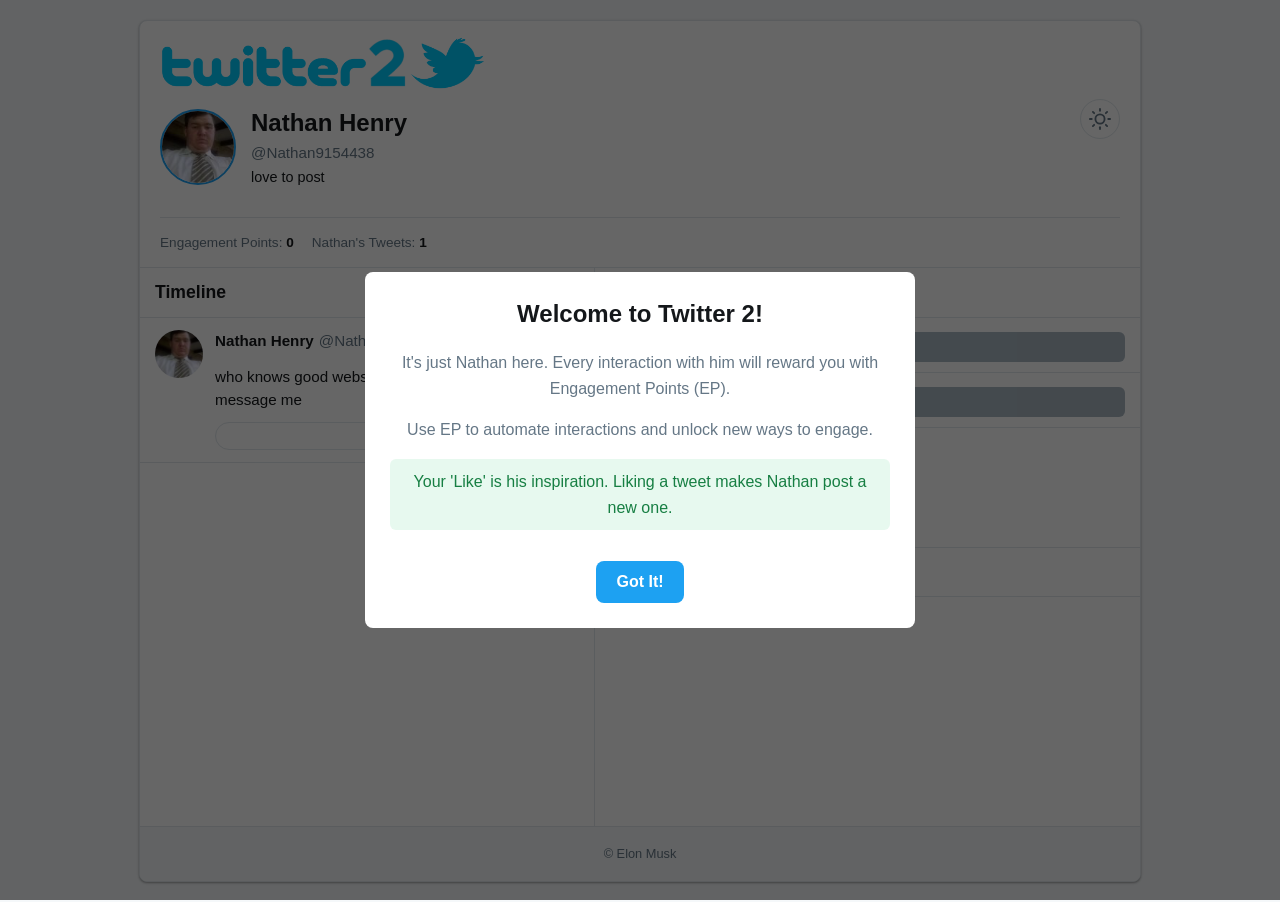
==== index.html @ 295479e5 "first commit" ====
<!DOCTYPE html>
<html lang="en">
<head>
    <meta charset="UTF-8">
    <meta name="viewport" content="width=device-width, initial-scale=1.0">
    <title>Twitter 2</title>
    <link rel="apple-touch-icon" sizes="180x180" href="favicon/apple-touch-icon.png">
    <link rel="icon" type="image/png" sizes="32x32" href="favicon/favicon-32x32.png">
    <link rel="icon" type="image/png" sizes="16x16" href="favicon/favicon-16x16.png">
    <link rel="manifest" href="favicon/site.webmanifest">
    <link rel="shortcut icon" href="favicon/favicon.ico">
    <link rel="stylesheet" href="style.css">
    <script>
        // Anti-Flicker Script: Apply dark mode immediately if set in localStorage
        (function() {
            try {
                if (localStorage.getItem('theme') === 'dark') {
                    document.documentElement.classList.add('dark-mode');
                }
            } catch (e) { console.error("Could not apply initial theme.", e); }
        })();
    </script>
</head><body>
    <div class="game-container" id="gameContainer">
        <header class="game-header">
            <div class="header-main-content">
                <div class="site-branding">
                    <img src="images/Twitter.png" alt="Twitter Logo" class="site-logo">
                </div>
                <div class="profile-header">
                    <img src="images/NathanImage7.png" alt="Nathan Henry" id="profilePicMain">
                    <div class="profile-info">
                        <div class="profile-name-container">
                            <h1>Nathan Henry</h1>
                            <button id="blockNathanButton" style="display: none;">Block (10,000 EP)</button>
                        </div>
                        <p class="handle">@Nathan9154438</p>
                        <p class="bio" id="nathanBio">love to post</p>
                    </div>
                </div>
            </div>
            <div class="header-controls">
                <button id="darkModeToggle" title="Toggle Dark Mode">
                    <svg id="sun-icon" xmlns="http://www.w3.org/2000/svg" width="22" height="22" viewBox="0 0 24 24" fill="none" stroke="currentColor" stroke-width="2" stroke-linecap="round" stroke-linejoin="round" class="dark-mode-icon"><circle cx="12" cy="12" r="5"></circle><line x1="12" y1="1" x2="12" y2="3"></line><line x1="12" y1="21" x2="12" y2="23"></line><line x1="4.22" y1="4.22" x2="5.64" y2="5.64"></line><line x1="18.36" y1="18.36" x2="19.78" y2="19.78"></line><line x1="1" y1="12" x2="3" y2="12"></line><line x1="21" y1="12" x2="23" y2="12"></line><line x1="4.22" y1="19.78" x2="5.64" y2="18.36"></line><line x1="18.36" y1="5.64" x2="19.78" y2="4.22"></line></svg>
                    <svg id="moon-icon" xmlns="http://www.w3.org/2000/svg" width="22" height="22" viewBox="0 0 24 24" fill="none" stroke="currentColor" stroke-width="2" stroke-linecap="round" stroke-linejoin="round" class="dark-mode-icon"><path d="M21 12.79A9 9 0 1 1 11.21 3 7 7 0 0 0 21 12.79z"></path></svg>
                </button>
            </div>
            <div class="global-stats">
                <p>Engagement Points: <span id="engagementPointsDisplay">0</span></p>
                <p>Nathan's Tweets: <span id="totalTweetsDisplay">0</span></p>
                <p id="likeBotStatusDisplay" style="display: none;">LikeBot: Inactive</p>
                <p id="repostBotStatusDisplay" style="display: none;">RepostBot: Inactive</p>
                <p id="bookmarkBotStatusDisplay" style="display: none;">BookmarkBot: Inactive</p>
                <p id="sponsorBotStatusDisplay" style="display: none;">SponsorBot: Inactive</p>
            </div>
        </header>

        <main class="main-layout">
            <div class="main-content-header">
                <button id="main-view-tab-timeline" class="main-view-tab active">Timeline</button>
                <button id="main-view-tab-upgrades" class="main-view-tab">Upgrades</button>
            </div>

            <section id="tweetFeedContainer" class="feed-column">
                <h3 class="desktop-only-header">Timeline</h3>
                <div id="tweetFeed">
                    <p class="no-tweets-message">Nathan is preparing his first tweet...</p>
                </div>
            </section>

            <aside class="sidebar-column">
                <section id="upgradesArea">
                    <h4>Upgrades</h4>
                    <ul id="upgradesList">
                        <!-- Interaction Unlocks -->
                        <li id="upgrade-repost" style="display: none;"><button id="upgrade-repost-button"></button></li>
                        <li id="upgrade-bookmark" style="display: none;"><button id="upgrade-bookmark-button"></button></li>
                        <li id="upgrade-sponsor" style="display: none;"><button id="upgrade-sponsor-button"></button></li>

                        <!-- Bot Unlocks -->
                        <li id="upgrade-likebot-unlock" style="display: none;"><button id="upgrade-likebot-unlock-button"></button></li>
                        <li id="upgrade-repostbot-unlock" style="display: none;"><button id="upgrade-repostbot-unlock-button"></button></li>
                        <li id="upgrade-bookmarkbot-unlock" style="display: none;"><button id="upgrade-bookmarkbot-unlock-button"></button></li>
                        <li id="upgrade-sponsorbot-unlock" style="display: none;"><button id="upgrade-sponsorbot-unlock-button"></button></li>
                        
                        <!-- Bot Toggles (with progress bars) -->
                        <li id="upgrade-likebot-toggle" style="display: none;">
                            <button id="upgrade-likebot-toggle-button"></button>
                            <div class="bot-progress-container"><div id="likeBotProgressBar" class="bot-progress-bar"></div></div>
                        </li>
                        <li id="upgrade-repostbot-toggle" style="display: none;">
                            <button id="upgrade-repostbot-toggle-button"></button>
                            <div class="bot-progress-container"><div id="repostBotProgressBar" class="bot-progress-bar"></div></div>
                        </li>
                        <li id="upgrade-bookmarkbot-toggle" style="display: none;">
                            <button id="upgrade-bookmarkbot-toggle-button"></button>
                            <div class="bot-progress-container"><div id="bookmarkBotProgressBar" class="bot-progress-bar"></div></div>
                        </li>
                        <li id="upgrade-sponsorbot-toggle" style="display: none;">
                            <button id="upgrade-sponsorbot-toggle-button"></button>
                            <div class="bot-progress-container"><div id="sponsorBotProgressBar" class="bot-progress-bar"></div></div>
                        </li>
                    </ul>
                </section>
                <section id="activityNotificationsArea">
                    <h4>Notifications</h4>
                    <ul id="notificationsList">
                        <!-- Notifications will appear here -->
                    </ul>
                </section>
            </aside>
        </main>

        <footer class="game-footer">
            <p>© Elon Musk</p>
        </footer>
    </div>
    
    <div id="endScreen" style="display: none;">
        <h1>Nathan is alone.</h1>
        <p class="final-stat">You blocked him in: <span id="finalTimeDisplay">00:00:00</span></p>
        <button id="resetGameButton">Play Again?</button>
    </div>

    <script src="script.js"></script>

    <div id="welcomeModal" class="modal-overlay" style="display: none;">
        <div class="modal-content">
            <h2>Welcome to Twitter 2!</h2>
            <p>It's just Nathan here. Every interaction with him will reward you with Engagement Points (EP).</p>
            <p>Use EP to automate interactions and unlock new ways to engage.</p>
            <p class="unlock-notification">Your 'Like' is his inspiration. Liking a tweet makes Nathan post a new one.</p>
            <button id="welcomeModalCloseButton">Got It!</button>
        </div>
    </div>

</body>
</html>
---- style.css ----
/* Global Resets and Base Styles */
:root {
    /* Light Mode (Default) */
    --primary-bg: #F5F8FA;
    --secondary-bg: #FFFFFF;
    --primary-text: #14171A;
    --secondary-text: #657786;
    --border-color: #E1E8ED;
    --hover-bg-tweet: #F5F8FA;
    --disabled-bg: #AAB8C2;
    --disabled-text: #657786;

    /* Notifications */
    --notification-unlock-bg: rgba(23,191,99,0.1);
    --notification-unlock-text: #177f43;
    --notification-system-bg: rgba(29,161,242,0.08);
    --notification-system-text: #0f628a;
    --notification-error-bg: rgba(224,36,94,0.1);
    --notification-error-text: #c41e3a;

    /* Popups */
    --popup-text: #000;
    --popup-shadow: white;

    /* Brand color - consistent across themes */
    --twitter-blue: #1DA1F2;
    --twitter-white: #FFFFFF;

    /* Universal values */
    --border-radius-default: 8px;
    --border-radius-tweets: 6px; 
    --font-family-system: -apple-system, BlinkMacSystemFont, "Segoe UI", Roboto, Helvetica, Arial, sans-serif, "Apple Color Emoji", "Segoe UI Emoji", "Segoe UI Symbol";
}

html.dark-mode {
    /* Dark Mode Overrides */
    --primary-bg: #000000;
    --secondary-bg: #000000;
    --primary-text: #E7E9EA;
    --secondary-text: #71767B;
    --border-color: #2F3336;
    --hover-bg-tweet: #080808;
    --disabled-bg: #536471;
    --disabled-text: #8d9aa5;
    --notification-unlock-bg: rgba(0, 186, 124, 0.15);
    --notification-unlock-text: #00ba7c;
    --notification-system-bg: rgba(29, 161, 242, 0.15);
    --notification-system-text: var(--twitter-blue);
    --notification-error-bg: rgba(249, 24, 128, 0.15);
    --notification-error-text: #f91880;
    --popup-text: #FFF;
    --popup-shadow: black;
}

html, body { height: 100%; margin: 0; padding: 0; overflow-x: hidden; }

body {
    font-family: var(--font-family-system);
    background-color: var(--primary-bg);
    color: var(--primary-text);
    display: flex; justify-content: center; align-items: flex-start;
    padding: 20px; box-sizing: border-box; line-height: 1.4;
    transition: background-color 0.3s, color 0.3s;
}

.game-container {
    width: 95%; max-width: 1000px;
    background-color: var(--secondary-bg);
    border: 1px solid var(--border-color);
    border-radius: var(--border-radius-default);
    box-shadow: 0 1px 3px rgba(0,0,0,0.12), 0 1px 2px rgba(0,0,0,0.24);
    padding: 0; overflow: hidden;
    display: flex; flex-direction: column;
    height: calc(100vh - 40px); max-height: calc(100vh - 40px);
    transition: background-color 0.3s, border-color 0.3s;
}

.game-header { 
    padding: 15px 20px; 
    border-bottom: 1px solid var(--border-color); 
    flex-shrink: 0; 
    position: relative;
    display: flex;
    flex-wrap: wrap;
    justify-content: space-between;
    align-items: center;
    transition: border-color 0.3s;
}
.header-main-content { flex-grow: 1; }
.header-controls { display: flex; align-items: center; gap: 10px; }
#darkModeToggle {
    background: transparent;
    border: 1px solid var(--border-color);
    color: var(--secondary-text);
    padding: 6px;
    border-radius: 50%;
    cursor: pointer;
    line-height: 1;
    width: 40px;
    height: 40px;
    display: flex;
    justify-content: center;
    align-items: center;
    transition: background-color 0.2s, border-color 0.2s;
}
#darkModeToggle:hover {
    background-color: var(--hover-bg-tweet);
}
.dark-mode-icon {
    stroke: var(--secondary-text);
}

.site-branding { display: flex; align-items: center; margin-bottom: 15px; }
.site-logo {  height: 55px; }
.profile-header { display: flex; align-items: center; margin-bottom: 15px; }
#profilePicMain { width: 72px; height: 72px; border-radius: 50%; margin-right: 15px; border: 2px solid var(--twitter-blue); object-fit: cover; }
.profile-info h1 { margin: 0 0 2px 0; font-size: 1.5em; font-weight: 700; color: var(--primary-text); }
.profile-info .handle { margin: 0 0 4px 0; color: var(--secondary-text); font-size: 0.95em; }
.profile-info .bio { margin: 0; color: var(--primary-text); font-size: 0.9em; }

.profile-name-container {
    display: flex;
    align-items: center;
    gap: 12px;
}

.global-stats { display: flex; flex-wrap: wrap; gap: 8px 18px; font-size: 0.85em; padding-top: 15px; border-top: 1px solid var(--border-color); margin-top: 15px; width: 100%; transition: border-color 0.3s;}
.global-stats p { margin: 0; color: var(--secondary-text); }
.global-stats span { font-weight: 600; color: var(--primary-text); }

.main-layout { display: flex; flex-grow: 1; min-height: 0; }
.feed-column { flex: 3; min-width: 0; border-right: 1px solid var(--border-color); display: flex; flex-direction: column; transition: border-color 0.3s;}
.sidebar-column { flex: 1.2; min-width: 280px; background-color: var(--secondary-bg); padding: 0; display: flex; flex-direction: column; transition: background-color 0.3s; position: relative; }

.desktop-only-header {
    margin: 0; padding: 12px 15px; font-size: 1.1em; font-weight: 700;
    color: var(--primary-text); border-bottom: 1px solid var(--border-color);
    background-color: var(--secondary-bg); flex-shrink: 0;
    transition: background-color 0.3s, border-color 0.3s, color 0.3s;
}

.main-content-header {
    display: none;
    border-bottom: 1px solid var(--border-color);
    flex-shrink: 0;
}
.main-view-tab {
    flex-basis: 50%;
    flex-grow: 1;
    padding: 14px;
    font-size: 1em;
    font-weight: 600;
    color: var(--secondary-text);
    background-color: transparent;
    border: none;
    border-bottom: 2px solid transparent;
    cursor: pointer;
    transition: all 0.2s ease;
}
.main-view-tab:hover {
    background-color: var(--hover-bg-tweet);
}
.main-view-tab.active {
    color: var(--twitter-blue);
    border-bottom-color: var(--twitter-blue);
}

#tweetFeedContainer { display: flex; flex-direction: column; flex-grow: 1; min-height: 0; }
#tweetFeed { flex-grow: 1; overflow-y: auto; padding: 0; }
.no-tweets-message { color: var(--secondary-text); text-align: center; padding: 30px; font-style: italic; }
.tweet { background-color: var(--secondary-bg); border-bottom: 1px solid var(--border-color); padding: 12px 15px; display: flex; gap: 12px; transition: background-color 0.2s, border-color 0.3s; }
.tweet:hover { background-color: var(--hover-bg-tweet); }
.tweet-avatar-container { flex-shrink: 0; }
.tweet-author-img { width: 48px; height: 48px; border-radius: 50%; object-fit: cover; }
.tweet-main-content { flex-grow: 1; min-width: 0; }
.tweet-header { display: flex; align-items: center; margin-bottom: 4px; font-size: 0.95em; }
.tweet-author-details .tweet-author-name { font-weight: 700; color: var(--primary-text); }
.tweet-author-details .tweet-author-handle, .tweet-timestamp { color: var(--secondary-text); margin-left: 5px; }
.tweet-timestamp { margin-left: auto; }
.tweet-content { margin-bottom: 10px; font-size: 0.95em; line-height: 1.5; word-wrap: break-word; color: var(--primary-text); }
.tweet-image-container { margin: 10px 0; text-align: left; }
.tweet-image { max-width: 100%; max-height: 350px; border-radius: var(--border-radius-tweets); border: 1px solid var(--border-color); object-fit: cover; }

.interaction-buttons-container { margin-top: 10px; display: flex; gap: 8px; }
.interaction-buttons-container button {
    background-color: transparent; color: var(--secondary-text);
    border: 1px solid var(--border-color); padding: 6px 10px;
    border-radius: 16px; cursor: pointer; font-size: 0.75em; font-weight: 600;
    transition: all 0.2s ease; flex-grow: 1; text-align: center;
}
.interaction-buttons-container button:hover:not(:disabled) {
    color: var(--twitter-blue); border-color: var(--twitter-blue); background-color: rgba(29,161,242,0.1);
}

.interaction-buttons-container button.interaction-complete {
    border-color: transparent !important;
    background-color: transparent !important;
    cursor: default;
    color: var(--secondary-text);
    opacity: 0.8;
}
.interaction-buttons-container button.interaction-complete:hover {
    background-color: transparent !important;
    color: var(--secondary-text) !important;
}

#upgradesArea, #activityNotificationsArea { 
    min-height: 0;
    display: flex;
    flex-direction: column;
}
#upgradesArea { 
    border-bottom: 1px solid var(--border-color); 
    flex: 1;
}
#activityNotificationsArea {
    flex: 1;
}

#upgradesArea h4, #activityNotificationsArea h4 {
    margin: 0; padding: 12px 15px; font-size: 1.1em; font-weight: 700;
    color: var(--primary-text); border-bottom: 1px solid var(--border-color);
    background-color: var(--secondary-bg); flex-shrink: 0;
    transition: background-color 0.3s, border-color 0.3s, color 0.3s;
}

#upgradesList, #notificationsList { 
    list-style-type: none; 
    padding: 0; 
    margin: 0;
    overflow-y: auto;
}
#upgradesList li, #notificationsList li { padding: 10px 15px; margin-bottom: 0; font-size: 0.85em; border-bottom: 1px solid var(--border-color); transition: background-color 0.3s, border-color 0.3s; }
#upgradesList li:last-child, #notificationsList li:last-child { border-bottom: none; }
#upgradesList button {
    width: 100%; padding: 8px 10px; font-size: 0.9em;
    background-color: var(--twitter-blue); color: var(--twitter-white);
    border: none; border-radius: var(--border-radius-tweets); cursor: pointer;
    text-align: left; transition: background-color 0.2s ease; margin-top: 4px;
}
#upgradesList button:hover:not(:disabled) { background-color: #1a91da; }
#upgradesList button:disabled { background-color: var(--disabled-bg); color: var(--disabled-text); cursor: not-allowed; }

#notificationsList li.notification-unlock { background-color: var(--notification-unlock-bg); color: var(--notification-unlock-text); font-weight: bold; }
#notificationsList li.notification-system { background-color: var(--notification-system-bg); color: var(--notification-system-text); }
#notificationsList li.notification-error { background-color: var(--notification-error-bg); color: var(--notification-error-text); }

.game-footer { padding: 15px 20px; text-align: center; border-top: 1px solid var(--border-color); font-size: 0.8em; color: var(--secondary-text); background-color: var(--primary-bg); flex-shrink: 0; transition: all 0.3s; }
.game-footer p { margin: 3px 0; }

.bot-progress-container { height: 6px; background-color: var(--border-color); border-radius: 3px; margin-top: 6px; overflow: hidden; }
.bot-progress-bar { height: 100%; width: 0%; background-color: var(--twitter-blue); border-radius: 3px; transition: width 0.05s linear; }

@keyframes fade-up { 0% { opacity: 1; transform: translateY(0); } 100% { opacity: 0; transform: translateY(-40px); } }
.click-popup { position: absolute; z-index: 1000; pointer-events: none; font-weight: bold; font-size: 1.1em; color: var(--popup-text); text-shadow: 0 0 5px var(--popup-shadow); padding: 2px 5px; animation: fade-up 1.2s forwards ease-out; }

/* --- BLOCK BUTTON AND END SCREEN --- */
#blockNathanButton {
    background-color: #E0245E;
    color: var(--twitter-white);
    border: none;
    border-radius: 20px;
    padding: 5px 12px;
    font-size: 0.8em;
    font-weight: bold;
    cursor: pointer;
    transition: all 0.2s ease;
    line-height: 1;
}

#blockNathanButton:hover:not(:disabled) {
    background-color: #c41e3a;
}

#blockNathanButton:disabled {
    background-color: #E0245E;
    opacity: 0.5;
    cursor: not-allowed;
}

#endScreen {
    display: none; position: fixed; top: 0; left: 0; width: 100%; height: 100%;
    background-color: var(--primary-bg); color: var(--primary-text); z-index: 2000;
    flex-direction: column; justify-content: center; align-items: center; text-align: center;
}
#endScreen h1 { font-size: 3em; font-weight: 700; margin-bottom: 20px; }
#endScreen .final-stat { font-size: 1.2em; color: var(--secondary-text); margin-bottom: 30px; }
#endScreen .final-stat span { font-weight: bold; color: var(--primary-text); }
#endScreen button {
    padding: 12px 24px; font-size: 1em; font-weight: bold;
    background-color: var(--twitter-blue); color: var(--twitter-white);
    border: none; border-radius: var(--border-radius-default); cursor: pointer;
    transition: background-color 0.2s ease;
}
#endScreen button:hover { background-color: #1a91da; }

/* --- Modal Styles --- */
.modal-overlay {
    position: fixed;
    top: 0;
    left: 0;
    width: 100%;
    height: 100%;
    background-color: rgba(0, 0, 0, 0.6);
    display: flex;
    justify-content: center;
    align-items: center;
    z-index: 3000;
}

.modal-content {
    background-color: var(--secondary-bg);
    padding: 25px;
    border-radius: var(--border-radius-default);
    max-width: 500px;
    width: 90%;
    text-align: center;
}
.modal-content h2 {
    margin-top: 0;
    color: var(--primary-text);
}
.modal-content p {
    color: var(--secondary-text);
    line-height: 1.6;
}
.modal-content .unlock-notification {
    background-color: var(--notification-unlock-bg);
    color: var(--notification-unlock-text);
    padding: 10px;
    border-radius: var(--border-radius-tweets);
    font-weight: 500;
}
.modal-content button {
    background-color: var(--twitter-blue);
    color: var(--twitter-white);
    border: none;
    padding: 12px 20px;
    font-size: 1em;
    font-weight: bold;
    border-radius: var(--border-radius-default);
    cursor: pointer;
    margin-top: 15px;
    transition: background-color 0.2s ease;
}
.modal-content button:hover {
    background-color: #1a91da;
}


/* =================================== */
/* === MOBILE RESPONSIVENESS RULES === */
/* =================================== */

@media (max-width: 800px) {
    /* General Mobile Setup */
    body { padding: 0; }
    .game-container {
        width: 100%;
        height: 100vh;
        max-height: 100vh;
        border-radius: 0;
        border: none;
    }
    .game-footer { display: none; }

    /* Show mobile-specific elements */
    .main-content-header {
        display: flex;
    }
    .desktop-only-header {
        display: none;
    }
    
    /* --- View Swapping Logic --- */
    .main-layout {
        flex-direction: column;
    }
    .sidebar-column {
        display: none;
    }
    .main-layout.upgrades-view-active .sidebar-column {
        display: flex;
        flex-grow: 1;
        border-right: none;
    }
    .main-layout.upgrades-view-active .feed-column {
        display: none;
    }
    .feed-column {
        border-right: none;
        flex-grow: 1;
    }
    
    /* --- Cosmetic Adjustments --- */
    .profile-header {
        flex-direction: column;
        align-items: flex-start;
    }
    #profilePicMain {
        margin-bottom: 15px;
    }
}

/* Landscape Mobile View */
@media (max-height: 500px) and (min-width: 801px) {
    .main-content-header {
        display: none;
    }
    .desktop-only-header {
        display: block;
    }
    
    .profile-header {
        flex-direction: column;
        align-items: flex-start;
    }
    #profilePicMain {
        margin-bottom: 10px;
    }
}
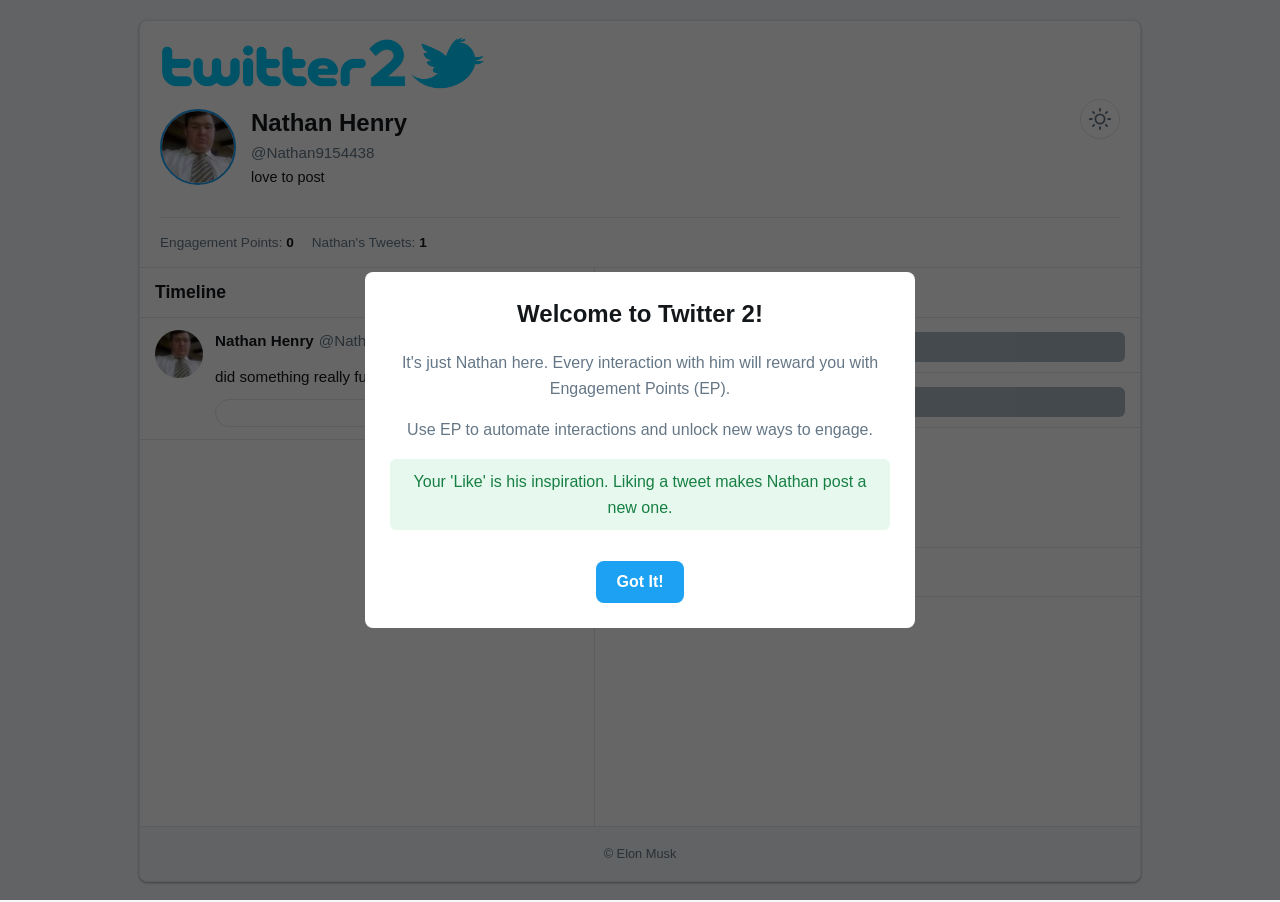
==== commit f1b74388: "webly" ====
--- a/index.html
+++ b/index.html
@@ -1,17 +1,35 @@
 <!DOCTYPE html>
 <html lang="en">
 <head>
+    <!-- [Beginner] - BASIC METADATA
+    This section contains basic information about the webpage.
+    `charset="UTF-8"` ensures characters display correctly.
+    `viewport` makes the site responsive and look good on mobile devices.
+    The `title` is what appears in the browser tab. -->
     <meta charset="UTF-8">
     <meta name="viewport" content="width=device-width, initial-scale=1.0">
     <title>Twitter 2</title>
+
+    <!-- [Beginner] - FAVICONS
+    These links provide the small icon (favicon) that appears in the browser tab and on mobile home screens.
+    I included multiple sizes for different devices. -->
     <link rel="apple-touch-icon" sizes="180x180" href="favicon/apple-touch-icon.png">
     <link rel="icon" type="image/png" sizes="32x32" href="favicon/favicon-32x32.png">
     <link rel="icon" type="image/png" sizes="16x16" href="favicon/favicon-16x16.png">
     <link rel="manifest" href="favicon/site.webmanifest">
     <link rel="shortcut icon" href="favicon/favicon.ico">
+
+    <!-- [Beginner] - LINKING STYLESHEET
+    This line connects my HTML file to my CSS file (`style.css`), which contains all the styling rules
+    for how the page should look (colors, layout, fonts, etc.). -->
     <link rel="stylesheet" href="style.css">
+
+    <!-- [Intermediate] - ANTI-FLICKER SCRIPT
+    This small script runs before the rest of the page loads. Its purpose is to check for the user's
+    dark mode preference in localStorage. If it finds that dark mode was enabled, it applies the
+    `dark-mode` class to the HTML element immediately. This prevents the page from briefly flashing
+    in light mode before the main script loads and applies the theme. -->
     <script>
-        // Anti-Flicker Script: Apply dark mode immediately if set in localStorage
         (function() {
             try {
                 if (localStorage.getItem('theme') === 'dark') {
@@ -20,8 +38,23 @@
             } catch (e) { console.error("Could not apply initial theme.", e); }
         })();
     </script>
-</head><body>
+    
+    <!-- [Beginner] - LINKING JAVASCRIPT
+    This line connects my HTML to the main JavaScript file (`script.js`), which handles all the game logic,
+    interactivity, and dynamic content updates. I've placed it in the <head> which is a common practice,
+    and I made sure the script waits for the page to load before running to prevent errors. -->
+    <script src="script.js"></script>
+</head>
+<body>
+    <!-- [Advanced/Reflection] - HTML STRUCTURE
+    I structured the entire application within a single `game-container` div. This acts as the main wrapper.
+    For the layout, I primarily used `<div>` elements with specific classes and IDs. While modern HTML has semantic tags
+    like `<main>` or `<aside>`, using divs is a straightforward and flexible approach for building component-like structures.
+    The classes and IDs are then targeted by my CSS for styling and my JavaScript for functionality. -->
     <div class="game-container" id="gameContainer">
+        <!-- [Beginner] - HEADER SECTION
+        This header contains the branding, the main profile information, and the global stats display.
+        It's structured to look like a social media profile page, which fits the game's context. -->
         <header class="game-header">
             <div class="header-main-content">
                 <div class="site-branding">
@@ -40,11 +73,18 @@
                 </div>
             </div>
             <div class="header-controls">
+                <!-- [Intermediate] - DARK MODE TOGGLE (SVG ICONS)
+                This button contains two SVG (Scalable Vector Graphics) icons for the sun and moon.
+                SVGs are great because they are lightweight and scale perfectly without losing quality.
+                The JavaScript toggles their visibility based on the current theme. -->
                 <button id="darkModeToggle" title="Toggle Dark Mode">
                     <svg id="sun-icon" xmlns="http://www.w3.org/2000/svg" width="22" height="22" viewBox="0 0 24 24" fill="none" stroke="currentColor" stroke-width="2" stroke-linecap="round" stroke-linejoin="round" class="dark-mode-icon"><circle cx="12" cy="12" r="5"></circle><line x1="12" y1="1" x2="12" y2="3"></line><line x1="12" y1="21" x2="12" y2="23"></line><line x1="4.22" y1="4.22" x2="5.64" y2="5.64"></line><line x1="18.36" y1="18.36" x2="19.78" y2="19.78"></line><line x1="1" y1="12" x2="3" y2="12"></line><line x1="21" y1="12" x2="23" y2="12"></line><line x1="4.22" y1="19.78" x2="5.64" y2="18.36"></line><line x1="18.36" y1="5.64" x2="19.78" y2="4.22"></line></svg>
                     <svg id="moon-icon" xmlns="http://www.w3.org/2000/svg" width="22" height="22" viewBox="0 0 24 24" fill="none" stroke="currentColor" stroke-width="2" stroke-linecap="round" stroke-linejoin="round" class="dark-mode-icon"><path d="M21 12.79A9 9 0 1 1 11.21 3 7 7 0 0 0 21 12.79z"></path></svg>
                 </button>
             </div>
+            <!-- [Beginner] - GLOBAL STATS
+            This section displays the main scores and statuses. Each `<span>` has a unique ID so that the
+            JavaScript `updateAllDisplays` function can easily find it and update its text content. -->
             <div class="global-stats">
                 <p>Engagement Points: <span id="engagementPointsDisplay">0</span></p>
                 <p>Nathan's Tweets: <span id="totalTweetsDisplay">0</span></p>
@@ -55,21 +95,35 @@
             </div>
         </header>
 
-        <main class="main-layout">
+        <!-- [Intermediate] - MAIN LAYOUT
+        This is the main content area, divided into a two-column layout using Flexbox in the CSS.
+        The `main-layout` div acts as the flex container. -->
+        <div class="main-layout">
+            <!-- [Intermediate] - MOBILE NAVIGATION
+            This header with two buttons only appears on mobile screens. It allows the user to switch
+            between the "Timeline" and "Upgrades" views by clicking the tabs. The JavaScript handles
+            the logic for swapping the visible content. -->
             <div class="main-content-header">
                 <button id="main-view-tab-timeline" class="main-view-tab active">Timeline</button>
                 <button id="main-view-tab-upgrades" class="main-view-tab">Upgrades</button>
             </div>
 
-            <section id="tweetFeedContainer" class="feed-column">
+            <!-- [Beginner] - TIMELINE/FEED COLUMN
+            This div holds the tweet feed. Tweets are dynamically added here by the JavaScript. -->
+            <div id="tweetFeedContainer" class="feed-column">
                 <h3 class="desktop-only-header">Timeline</h3>
                 <div id="tweetFeed">
                     <p class="no-tweets-message">Nathan is preparing his first tweet...</p>
                 </div>
-            </section>
+            </div>
 
-            <aside class="sidebar-column">
-                <section id="upgradesArea">
+            <!-- [Beginner] - SIDEBAR COLUMN
+            This div is the sidebar, which contains the Upgrades and Notifications sections. -->
+            <div class="sidebar-column">
+                <!-- [Beginner] - UPGRADES SECTION
+                This holds the list of all possible upgrades. The `<li>` elements are initially hidden
+                and are made visible by the JavaScript as the player progresses through the game. -->
+                <div id="upgradesArea">
                     <h4>Upgrades</h4>
                     <ul id="upgradesList">
                         <!-- Interaction Unlocks -->
@@ -83,7 +137,10 @@
                         <li id="upgrade-bookmarkbot-unlock" style="display: none;"><button id="upgrade-bookmarkbot-unlock-button"></button></li>
                         <li id="upgrade-sponsorbot-unlock" style="display: none;"><button id="upgrade-sponsorbot-unlock-button"></button></li>
                         
-                        <!-- Bot Toggles (with progress bars) -->
+                        <!-- [Intermediate] - BOT TOGGLES WITH PROGRESS BARS
+                        This structure pairs a toggle button with a progress bar for each bot.
+                        The progress bar is just two nested divs. The JavaScript updates the `width` style
+                        of the inner div to create the filling effect, providing clear visual feedback on the bot's timer. -->
                         <li id="upgrade-likebot-toggle" style="display: none;">
                             <button id="upgrade-likebot-toggle-button"></button>
                             <div class="bot-progress-container"><div id="likeBotProgressBar" class="bot-progress-bar"></div></div>
@@ -101,29 +158,33 @@
                             <div class="bot-progress-container"><div id="sponsorBotProgressBar" class="bot-progress-bar"></div></div>
                         </li>
                     </ul>
-                </section>
-                <section id="activityNotificationsArea">
+                </div>
+                <!-- [Beginner] - NOTIFICATIONS SECTION
+                This list is where notifications about game events are dynamically added by the JavaScript. -->
+                <div id="activityNotificationsArea">
                     <h4>Notifications</h4>
                     <ul id="notificationsList">
                         <!-- Notifications will appear here -->
                     </ul>
-                </section>
-            </aside>
-        </main>
+                </div>
+            </div>
+        </div>
 
-        <footer class="game-footer">
+        <div class="game-footer">
             <p>© Elon Musk</p>
-        </footer>
+        </div>
     </div>
     
+    <!-- [Beginner] - END SCREEN
+    This screen is hidden by default and is only shown when the player "wins" by blocking Nathan. -->
     <div id="endScreen" style="display: none;">
         <h1>Nathan is alone.</h1>
         <p class="final-stat">You blocked him in: <span id="finalTimeDisplay">00:00:00</span></p>
         <button id="resetGameButton">Play Again?</button>
     </div>
 
-    <script src="script.js"></script>
-
+    <!-- [Beginner] - WELCOME MODAL
+    This is the welcome pop-up for first-time players. It's also hidden by default and shown by JavaScript. -->
     <div id="welcomeModal" class="modal-overlay" style="display: none;">
         <div class="modal-content">
             <h2>Welcome to Twitter 2!</h2>
--- a/style.css
+++ b/style.css
@@ -1,83 +1,66 @@
-/* Global Resets and Base Styles */
-:root {
-    /* Light Mode (Default) */
-    --primary-bg: #F5F8FA;
-    --secondary-bg: #FFFFFF;
-    --primary-text: #14171A;
-    --secondary-text: #657786;
-    --border-color: #E1E8ED;
-    --hover-bg-tweet: #F5F8FA;
-    --disabled-bg: #AAB8C2;
-    --disabled-text: #657786;
-
-    /* Notifications */
-    --notification-unlock-bg: rgba(23,191,99,0.1);
-    --notification-unlock-text: #177f43;
-    --notification-system-bg: rgba(29,161,242,0.08);
-    --notification-system-text: #0f628a;
-    --notification-error-bg: rgba(224,36,94,0.1);
-    --notification-error-text: #c41e3a;
-
-    /* Popups */
-    --popup-text: #000;
-    --popup-shadow: white;
-
-    /* Brand color - consistent across themes */
-    --twitter-blue: #1DA1F2;
-    --twitter-white: #FFFFFF;
-
-    /* Universal values */
-    --border-radius-default: 8px;
-    --border-radius-tweets: 6px; 
-    --font-family-system: -apple-system, BlinkMacSystemFont, "Segoe UI", Roboto, Helvetica, Arial, sans-serif, "Apple Color Emoji", "Segoe UI Emoji", "Segoe UI Symbol";
-}
-
-html.dark-mode {
-    /* Dark Mode Overrides */
-    --primary-bg: #000000;
-    --secondary-bg: #000000;
-    --primary-text: #E7E9EA;
-    --secondary-text: #71767B;
-    --border-color: #2F3336;
-    --hover-bg-tweet: #080808;
-    --disabled-bg: #536471;
-    --disabled-text: #8d9aa5;
-    --notification-unlock-bg: rgba(0, 186, 124, 0.15);
-    --notification-unlock-text: #00ba7c;
-    --notification-system-bg: rgba(29, 161, 242, 0.15);
-    --notification-system-text: var(--twitter-blue);
-    --notification-error-bg: rgba(249, 24, 128, 0.15);
-    --notification-error-text: #f91880;
-    --popup-text: #FFF;
-    --popup-shadow: black;
-}
-
-html, body { height: 100%; margin: 0; padding: 0; overflow-x: hidden; }
+/* [Advanced/Reflection] - CSS DESIGN PHILOSOPHY
+//
+// CONTEXT INFLUENCE: [Explain how the game's context influenced the styling. For example: To match the "Twitter parody" context, I chose a visual style that closely mimics the actual Twitter/X website. This includes the color scheme (especially the dark mode), font choices, layout, and even the border radius of elements like buttons and images. This creates a sense of familiarity and reinforces the parody.]
+//
+// USABILITY & FEEDBACK: [Explain how CSS contributes to usability. For example: The CSS provides crucial user feedback. Buttons have clear hover states (`:hover`) to show they are interactive, and disabled states (`:disabled`) to show they are not. Progress bars visually fill up, and notifications are color-coded to signify their importance (e.g., green for unlocks). This makes the interface intuitive and responsive to user actions.]
+//
+*/
+
+/* [Beginner] - GLOBAL STYLES
+// These rules apply to the entire page. I'm setting the default font, colors, and a basic layout.
+// `box-sizing: border-box;` is a helpful rule that makes layouts more predictable. */
+html, body { 
+    height: 100%; 
+    margin: 0; 
+    padding: 0; 
+    overflow-x: hidden; 
+}
 
 body {
-    font-family: var(--font-family-system);
-    background-color: var(--primary-bg);
-    color: var(--primary-text);
-    display: flex; justify-content: center; align-items: flex-start;
-    padding: 20px; box-sizing: border-box; line-height: 1.4;
+    font-family: -apple-system, BlinkMacSystemFont, "Segoe UI", Roboto, Helvetica, Arial, sans-serif, "Apple Color Emoji", "Segoe UI Emoji", "Segoe UI Symbol";
+    background-color: #F5F8FA;
+    color: #14171A;
+    display: flex; 
+    justify-content: center; 
+    align-items: flex-start;
+    padding: 20px; 
+    box-sizing: border-box; 
+    line-height: 1.4;
     transition: background-color 0.3s, color 0.3s;
+}
+
+/* [Intermediate] - DARK MODE IMPLEMENTATION
+// This is how dark mode is achieved. The JavaScript adds a `dark-mode` class to the `<html>` element.
+// I then write specific rules that only apply when that class is present. This rule, for example,
+// changes the main background and text color for the entire page when in dark mode. */
+html.dark-mode body {
+    background-color: #000000;
+    color: #E7E9EA;
 }
 
 .game-container {
     width: 95%; max-width: 1000px;
-    background-color: var(--secondary-bg);
-    border: 1px solid var(--border-color);
-    border-radius: var(--border-radius-default);
+    background-color: #FFFFFF;
+    border: 1px solid #E1E8ED;
+    border-radius: 8px;
     box-shadow: 0 1px 3px rgba(0,0,0,0.12), 0 1px 2px rgba(0,0,0,0.24);
-    padding: 0; overflow: hidden;
-    display: flex; flex-direction: column;
-    height: calc(100vh - 40px); max-height: calc(100vh - 40px);
+    padding: 0; 
+    overflow: hidden;
+    display: flex; 
+    flex-direction: column;
+    height: calc(100vh - 40px); 
+    max-height: calc(100vh - 40px);
     transition: background-color 0.3s, border-color 0.3s;
+}
+
+html.dark-mode .game-container {
+    background-color: #000000;
+    border-color: #2F3336;
 }
 
 .game-header { 
     padding: 15px 20px; 
-    border-bottom: 1px solid var(--border-color); 
+    border-bottom: 1px solid #E1E8ED; 
     flex-shrink: 0; 
     position: relative;
     display: flex;
@@ -86,12 +69,18 @@
     align-items: center;
     transition: border-color 0.3s;
 }
+
+html.dark-mode .game-header {
+    border-color: #2F3336;
+}
+
 .header-main-content { flex-grow: 1; }
 .header-controls { display: flex; align-items: center; gap: 10px; }
+
 #darkModeToggle {
     background: transparent;
-    border: 1px solid var(--border-color);
-    color: var(--secondary-text);
+    border: 1px solid #E1E8ED;
+    color: #657786;
     padding: 6px;
     border-radius: 50%;
     cursor: pointer;
@@ -103,20 +92,44 @@
     align-items: center;
     transition: background-color 0.2s, border-color 0.2s;
 }
+
+html.dark-mode #darkModeToggle {
+    border-color: #2F3336;
+    color: #71767B;
+}
+
+/* [Beginner] - HOVER STATE
+// The `:hover` pseudo-class applies styles only when the user's mouse is over the element.
+// This is important for usability, as it shows the user that the element is interactive. */
 #darkModeToggle:hover {
-    background-color: var(--hover-bg-tweet);
-}
+    background-color: #F5F8FA;
+}
+
+html.dark-mode #darkModeToggle:hover {
+    background-color: #080808;
+}
+
 .dark-mode-icon {
-    stroke: var(--secondary-text);
+    stroke: #657786;
+}
+html.dark-mode .dark-mode-icon {
+    stroke: #71767B;
 }
 
 .site-branding { display: flex; align-items: center; margin-bottom: 15px; }
 .site-logo {  height: 55px; }
 .profile-header { display: flex; align-items: center; margin-bottom: 15px; }
-#profilePicMain { width: 72px; height: 72px; border-radius: 50%; margin-right: 15px; border: 2px solid var(--twitter-blue); object-fit: cover; }
-.profile-info h1 { margin: 0 0 2px 0; font-size: 1.5em; font-weight: 700; color: var(--primary-text); }
-.profile-info .handle { margin: 0 0 4px 0; color: var(--secondary-text); font-size: 0.95em; }
-.profile-info .bio { margin: 0; color: var(--primary-text); font-size: 0.9em; }
+#profilePicMain { width: 72px; height: 72px; border-radius: 50%; margin-right: 15px; border: 2px solid #1DA1F2; object-fit: cover; }
+.profile-info h1 { margin: 0 0 2px 0; font-size: 1.5em; font-weight: 700; color: #14171A; }
+.profile-info .handle { margin: 0 0 4px 0; color: #657786; font-size: 0.95em; }
+.profile-info .bio { margin: 0; color: #14171A; font-size: 0.9em; }
+
+html.dark-mode .profile-info h1, html.dark-mode .profile-info .bio {
+    color: #E7E9EA;
+}
+html.dark-mode .profile-info .handle {
+    color: #71767B;
+}
 
 .profile-name-container {
     display: flex;
@@ -124,140 +137,283 @@
     gap: 12px;
 }
 
-.global-stats { display: flex; flex-wrap: wrap; gap: 8px 18px; font-size: 0.85em; padding-top: 15px; border-top: 1px solid var(--border-color); margin-top: 15px; width: 100%; transition: border-color 0.3s;}
-.global-stats p { margin: 0; color: var(--secondary-text); }
-.global-stats span { font-weight: 600; color: var(--primary-text); }
-
+.global-stats { display: flex; flex-wrap: wrap; gap: 8px 18px; font-size: 0.85em; padding-top: 15px; border-top: 1px solid #E1E8ED; margin-top: 15px; width: 100%; transition: border-color 0.3s;}
+.global-stats p { margin: 0; color: #657786; }
+.global-stats span { font-weight: 600; color: #14171A; }
+
+html.dark-mode .global-stats {
+    border-color: #2F3336;
+}
+html.dark-mode .global-stats p {
+    color: #71767B;
+}
+html.dark-mode .global-stats span {
+    color: #E7E9EA;
+}
+
+/* [Intermediate] - FLEXBOX LAYOUT
+// I'm using `display: flex` to create the main two-column layout. Flexbox is a modern CSS tool
+// that makes it much easier to align and distribute space among items in a container.
+// `flex-grow: 1` on the main layout makes it fill all available vertical space in the container. */
 .main-layout { display: flex; flex-grow: 1; min-height: 0; }
-.feed-column { flex: 3; min-width: 0; border-right: 1px solid var(--border-color); display: flex; flex-direction: column; transition: border-color 0.3s;}
-.sidebar-column { flex: 1.2; min-width: 280px; background-color: var(--secondary-bg); padding: 0; display: flex; flex-direction: column; transition: background-color 0.3s; position: relative; }
+.feed-column { flex: 3; min-width: 0; border-right: 1px solid #E1E8ED; display: flex; flex-direction: column; transition: border-color 0.3s;}
+.sidebar-column { flex: 1.2; min-width: 280px; background-color: #FFFFFF; padding: 0; display: flex; flex-direction: column; transition: background-color 0.3s; position: relative; }
+
+html.dark-mode .feed-column {
+    border-color: #2F3336;
+}
+html.dark-mode .sidebar-column {
+    background-color: #000000;
+}
+
+/* Other styles follow the same patterns... */
 
 .desktop-only-header {
     margin: 0; padding: 12px 15px; font-size: 1.1em; font-weight: 700;
-    color: var(--primary-text); border-bottom: 1px solid var(--border-color);
-    background-color: var(--secondary-bg); flex-shrink: 0;
+    color: #14171A; border-bottom: 1px solid #E1E8ED;
+    background-color: #FFFFFF; flex-shrink: 0;
     transition: background-color 0.3s, border-color 0.3s, color 0.3s;
+}
+
+html.dark-mode .desktop-only-header {
+    color: #E7E9EA;
+    border-color: #2F3336;
+    background-color: #000000;
 }
 
 .main-content-header {
     display: none;
-    border-bottom: 1px solid var(--border-color);
+    border-bottom: 1px solid #E1E8ED;
     flex-shrink: 0;
 }
+html.dark-mode .main-content-header {
+    border-color: #2F3336;
+}
+
 .main-view-tab {
     flex-basis: 50%;
     flex-grow: 1;
     padding: 14px;
     font-size: 1em;
     font-weight: 600;
-    color: var(--secondary-text);
+    color: #657786;
     background-color: transparent;
     border: none;
     border-bottom: 2px solid transparent;
     cursor: pointer;
     transition: all 0.2s ease;
 }
+
+html.dark-mode .main-view-tab {
+    color: #71767B;
+}
+
 .main-view-tab:hover {
-    background-color: var(--hover-bg-tweet);
-}
+    background-color: #F5F8FA;
+}
+html.dark-mode .main-view-tab:hover {
+    background-color: #080808;
+}
+
 .main-view-tab.active {
-    color: var(--twitter-blue);
-    border-bottom-color: var(--twitter-blue);
+    color: #1DA1F2;
+    border-bottom-color: #1DA1F2;
 }
 
 #tweetFeedContainer { display: flex; flex-direction: column; flex-grow: 1; min-height: 0; }
 #tweetFeed { flex-grow: 1; overflow-y: auto; padding: 0; }
-.no-tweets-message { color: var(--secondary-text); text-align: center; padding: 30px; font-style: italic; }
-.tweet { background-color: var(--secondary-bg); border-bottom: 1px solid var(--border-color); padding: 12px 15px; display: flex; gap: 12px; transition: background-color 0.2s, border-color 0.3s; }
-.tweet:hover { background-color: var(--hover-bg-tweet); }
+.no-tweets-message { color: #657786; text-align: center; padding: 30px; font-style: italic; }
+.tweet { background-color: #FFFFFF; border-bottom: 1px solid #E1E8ED; padding: 12px 15px; display: flex; gap: 12px; transition: background-color 0.2s, border-color 0.3s; }
+.tweet:hover { background-color: #F5F8FA; }
+
+html.dark-mode .no-tweets-message { color: #71767B; }
+html.dark-mode .tweet {
+    background-color: #000000;
+    border-color: #2F3336;
+}
+html.dark-mode .tweet:hover {
+    background-color: #080808;
+}
+
+
 .tweet-avatar-container { flex-shrink: 0; }
 .tweet-author-img { width: 48px; height: 48px; border-radius: 50%; object-fit: cover; }
 .tweet-main-content { flex-grow: 1; min-width: 0; }
 .tweet-header { display: flex; align-items: center; margin-bottom: 4px; font-size: 0.95em; }
-.tweet-author-details .tweet-author-name { font-weight: 700; color: var(--primary-text); }
-.tweet-author-details .tweet-author-handle, .tweet-timestamp { color: var(--secondary-text); margin-left: 5px; }
+.tweet-author-details .tweet-author-name { font-weight: 700; color: #14171A; }
+.tweet-author-details .tweet-author-handle, .tweet-timestamp { color: #657786; margin-left: 5px; }
 .tweet-timestamp { margin-left: auto; }
-.tweet-content { margin-bottom: 10px; font-size: 0.95em; line-height: 1.5; word-wrap: break-word; color: var(--primary-text); }
+.tweet-content { margin-bottom: 10px; font-size: 0.95em; line-height: 1.5; word-wrap: break-word; color: #14171A; }
 .tweet-image-container { margin: 10px 0; text-align: left; }
-.tweet-image { max-width: 100%; max-height: 350px; border-radius: var(--border-radius-tweets); border: 1px solid var(--border-color); object-fit: cover; }
+.tweet-image { max-width: 100%; max-height: 350px; border-radius: 6px; border: 1px solid #E1E8ED; object-fit: cover; }
+
+html.dark-mode .tweet-author-details .tweet-author-name { color: #E7E9EA; }
+html.dark-mode .tweet-author-details .tweet-author-handle, html.dark-mode .tweet-timestamp { color: #71767B; }
+html.dark-mode .tweet-content { color: #E7E9EA; }
+html.dark-mode .tweet-image { border-color: #2F3336; }
+
 
 .interaction-buttons-container { margin-top: 10px; display: flex; gap: 8px; }
 .interaction-buttons-container button {
-    background-color: transparent; color: var(--secondary-text);
-    border: 1px solid var(--border-color); padding: 6px 10px;
+    background-color: transparent; color: #657786;
+    border: 1px solid #E1E8ED; padding: 6px 10px;
     border-radius: 16px; cursor: pointer; font-size: 0.75em; font-weight: 600;
     transition: all 0.2s ease; flex-grow: 1; text-align: center;
 }
 .interaction-buttons-container button:hover:not(:disabled) {
-    color: var(--twitter-blue); border-color: var(--twitter-blue); background-color: rgba(29,161,242,0.1);
+    color: #1DA1F2; border-color: #1DA1F2; background-color: rgba(29,161,242,0.1);
+}
+
+html.dark-mode .interaction-buttons-container button {
+    color: #71767B;
+    border-color: #2F3336;
 }
 
 .interaction-buttons-container button.interaction-complete {
-    border-color: transparent !important;
-    background-color: transparent !important;
+    border-color: transparent;
+    background-color: transparent;
     cursor: default;
-    color: var(--secondary-text);
+    color: #657786;
     opacity: 0.8;
 }
 .interaction-buttons-container button.interaction-complete:hover {
-    background-color: transparent !important;
-    color: var(--secondary-text) !important;
-}
-
-#upgradesArea, #activityNotificationsArea { 
+    background-color: transparent;
+    color: #657786;
+}
+
+html.dark-mode .interaction-buttons-container button.interaction-complete {
+    color: #71767B;
+}
+
+#upgradesArea { 
     min-height: 0;
     display: flex;
     flex-direction: column;
-}
-#upgradesArea { 
-    border-bottom: 1px solid var(--border-color); 
+    border-bottom: 1px solid #E1E8ED; 
     flex: 1;
 }
-#activityNotificationsArea {
+#activityNotificationsArea { 
+    min-height: 0;
+    display: flex;
+    flex-direction: column;
     flex: 1;
 }
 
-#upgradesArea h4, #activityNotificationsArea h4 {
+html.dark-mode #upgradesArea {
+    border-color: #2F3336;
+}
+
+#upgradesArea h4 {
     margin: 0; padding: 12px 15px; font-size: 1.1em; font-weight: 700;
-    color: var(--primary-text); border-bottom: 1px solid var(--border-color);
-    background-color: var(--secondary-bg); flex-shrink: 0;
+    color: #14171A; border-bottom: 1px solid #E1E8ED;
+    background-color: #FFFFFF; flex-shrink: 0;
     transition: background-color 0.3s, border-color 0.3s, color 0.3s;
 }
-
-#upgradesList, #notificationsList { 
+#activityNotificationsArea h4 {
+    margin: 0; padding: 12px 15px; font-size: 1.1em; font-weight: 700;
+    color: #14171A; border-bottom: 1px solid #E1E8ED;
+    background-color: #FFFFFF; flex-shrink: 0;
+    transition: background-color 0.3s, border-color 0.3s, color 0.3s;
+}
+
+html.dark-mode #upgradesArea h4, html.dark-mode #activityNotificationsArea h4 {
+    color: #E7E9EA;
+    border-color: #2F3336;
+    background-color: #000000;
+}
+
+#upgradesList {
     list-style-type: none; 
     padding: 0; 
     margin: 0;
     overflow-y: auto;
 }
-#upgradesList li, #notificationsList li { padding: 10px 15px; margin-bottom: 0; font-size: 0.85em; border-bottom: 1px solid var(--border-color); transition: background-color 0.3s, border-color 0.3s; }
-#upgradesList li:last-child, #notificationsList li:last-child { border-bottom: none; }
+#notificationsList { 
+    list-style-type: none; 
+    padding: 0; 
+    margin: 0;
+    overflow-y: auto;
+}
+
+#upgradesList li { 
+    padding: 10px 15px; 
+    margin-bottom: 0; 
+    font-size: 0.85em; 
+    border-bottom: 1px solid #E1E8ED; 
+    transition: background-color 0.3s, border-color 0.3s; 
+}
+#notificationsList li { 
+    padding: 10px 15px; 
+    margin-bottom: 0; 
+    font-size: 0.85em; 
+    border-bottom: 1px solid #E1E8ED; 
+    transition: background-color 0.3s, border-color 0.3s; 
+}
+
+html.dark-mode #upgradesList li, html.dark-mode #notificationsList li {
+    border-color: #2F3336;
+}
+
+#upgradesList li:last-child { border-bottom: none; }
+#notificationsList li:last-child { border-bottom: none; }
+
 #upgradesList button {
     width: 100%; padding: 8px 10px; font-size: 0.9em;
-    background-color: var(--twitter-blue); color: var(--twitter-white);
-    border: none; border-radius: var(--border-radius-tweets); cursor: pointer;
+    background-color: #1DA1F2; color: #FFFFFF;
+    border: none; border-radius: 6px; cursor: pointer;
     text-align: left; transition: background-color 0.2s ease; margin-top: 4px;
 }
 #upgradesList button:hover:not(:disabled) { background-color: #1a91da; }
-#upgradesList button:disabled { background-color: var(--disabled-bg); color: var(--disabled-text); cursor: not-allowed; }
-
-#notificationsList li.notification-unlock { background-color: var(--notification-unlock-bg); color: var(--notification-unlock-text); font-weight: bold; }
-#notificationsList li.notification-system { background-color: var(--notification-system-bg); color: var(--notification-system-text); }
-#notificationsList li.notification-error { background-color: var(--notification-error-bg); color: var(--notification-error-text); }
-
-.game-footer { padding: 15px 20px; text-align: center; border-top: 1px solid var(--border-color); font-size: 0.8em; color: var(--secondary-text); background-color: var(--primary-bg); flex-shrink: 0; transition: all 0.3s; }
+
+/* [Beginner] - DISABLED STATE
+// The `:disabled` pseudo-class applies styles to buttons that have their `disabled` HTML attribute set to true.
+// This is used for the upgrade buttons when the player can't afford them. It provides clear visual feedback
+// that the button cannot be clicked. */
+#upgradesList button:disabled { background-color: #AAB8C2; color: #657786; cursor: not-allowed; }
+
+html.dark-mode #upgradesList button:disabled {
+    background-color: #536471;
+    color: #8d9aa5;
+}
+
+#notificationsList li.notification-unlock { background-color: rgba(23,191,99,0.1); color: #177f43; font-weight: bold; }
+#notificationsList li.notification-system { background-color: rgba(29,161,242,0.08); color: #0f628a; }
+#notificationsList li.notification-error { background-color: rgba(224,36,94,0.1); color: #c41e3a; }
+
+html.dark-mode li.notification-unlock { background-color: rgba(0, 186, 124, 0.15); color: #00ba7c; }
+html.dark-mode li.notification-system { background-color: rgba(29, 161, 242, 0.15); color: #1DA1F2; }
+html.dark-mode li.notification-error { background-color: rgba(249, 24, 128, 0.15); color: #f91880; }
+
+
+.game-footer { padding: 15px 20px; text-align: center; border-top: 1px solid #E1E8ED; font-size: 0.8em; color: #657786; background-color: #F5F8FA; flex-shrink: 0; transition: all 0.3s; }
 .game-footer p { margin: 3px 0; }
-
-.bot-progress-container { height: 6px; background-color: var(--border-color); border-radius: 3px; margin-top: 6px; overflow: hidden; }
-.bot-progress-bar { height: 100%; width: 0%; background-color: var(--twitter-blue); border-radius: 3px; transition: width 0.05s linear; }
-
+html.dark-mode .game-footer {
+    border-color: #2F3336;
+    color: #71767B;
+    background-color: #000000;
+}
+
+.bot-progress-container { height: 6px; background-color: #E1E8ED; border-radius: 3px; margin-top: 6px; overflow: hidden; }
+.bot-progress-bar { height: 100%; width: 0%; background-color: #1DA1F2; border-radius: 3px; transition: width 0.05s linear; }
+html.dark-mode .bot-progress-container {
+    background-color: #2F3336;
+}
+
+/* [Intermediate] - CSS ANIMATION
+// I'm using `@keyframes` to define a custom animation called `fade-up`.
+// It describes how an element should change from its starting state (0%) to its ending state (100%).
+// In this case, it moves up and fades out at the same time. This animation is then applied
+// to the `.click-popup` class to create the floating text effect. */
 @keyframes fade-up { 0% { opacity: 1; transform: translateY(0); } 100% { opacity: 0; transform: translateY(-40px); } }
-.click-popup { position: absolute; z-index: 1000; pointer-events: none; font-weight: bold; font-size: 1.1em; color: var(--popup-text); text-shadow: 0 0 5px var(--popup-shadow); padding: 2px 5px; animation: fade-up 1.2s forwards ease-out; }
-
-/* --- BLOCK BUTTON AND END SCREEN --- */
+.click-popup { position: absolute; z-index: 1000; pointer-events: none; font-weight: bold; font-size: 1.1em; color: #000; text-shadow: 0 0 5px white; padding: 2px 5px; animation: fade-up 1.2s forwards ease-out; }
+html.dark-mode .click-popup {
+    color: #FFF;
+    text-shadow: 0 0 5px black;
+}
+
 #blockNathanButton {
     background-color: #E0245E;
-    color: var(--twitter-white);
+    color: #FFFFFF;
     border: none;
     border-radius: 20px;
     padding: 5px 12px;
@@ -280,21 +436,24 @@
 
 #endScreen {
     display: none; position: fixed; top: 0; left: 0; width: 100%; height: 100%;
-    background-color: var(--primary-bg); color: var(--primary-text); z-index: 2000;
+    background-color: #F5F8FA; color: #14171A; z-index: 2000;
     flex-direction: column; justify-content: center; align-items: center; text-align: center;
 }
 #endScreen h1 { font-size: 3em; font-weight: 700; margin-bottom: 20px; }
-#endScreen .final-stat { font-size: 1.2em; color: var(--secondary-text); margin-bottom: 30px; }
-#endScreen .final-stat span { font-weight: bold; color: var(--primary-text); }
+#endScreen .final-stat { font-size: 1.2em; color: #657786; margin-bottom: 30px; }
+#endScreen .final-stat span { font-weight: bold; color: #14171A; }
 #endScreen button {
     padding: 12px 24px; font-size: 1em; font-weight: bold;
-    background-color: var(--twitter-blue); color: var(--twitter-white);
-    border: none; border-radius: var(--border-radius-default); cursor: pointer;
+    background-color: #1DA1F2; color: #FFFFFF;
+    border: none; border-radius: 8px; cursor: pointer;
     transition: background-color 0.2s ease;
 }
 #endScreen button:hover { background-color: #1a91da; }
 
-/* --- Modal Styles --- */
+html.dark-mode #endScreen { background-color: #000000; color: #E7E9EA; }
+html.dark-mode #endScreen .final-stat { color: #71767B; }
+html.dark-mode #endScreen .final-stat span { color: #E7E9EA; }
+
 .modal-overlay {
     position: fixed;
     top: 0;
@@ -309,36 +468,36 @@
 }
 
 .modal-content {
-    background-color: var(--secondary-bg);
+    background-color: #FFFFFF;
     padding: 25px;
-    border-radius: var(--border-radius-default);
+    border-radius: 8px;
     max-width: 500px;
     width: 90%;
     text-align: center;
 }
 .modal-content h2 {
     margin-top: 0;
-    color: var(--primary-text);
+    color: #14171A;
 }
 .modal-content p {
-    color: var(--secondary-text);
+    color: #657786;
     line-height: 1.6;
 }
 .modal-content .unlock-notification {
-    background-color: var(--notification-unlock-bg);
-    color: var(--notification-unlock-text);
+    background-color: rgba(23,191,99,0.1);
+    color: #177f43;
     padding: 10px;
-    border-radius: var(--border-radius-tweets);
+    border-radius: 6px;
     font-weight: 500;
 }
 .modal-content button {
-    background-color: var(--twitter-blue);
-    color: var(--twitter-white);
+    background-color: #1DA1F2;
+    color: #FFFFFF;
     border: none;
     padding: 12px 20px;
     font-size: 1em;
     font-weight: bold;
-    border-radius: var(--border-radius-default);
+    border-radius: 8px;
     cursor: pointer;
     margin-top: 15px;
     transition: background-color 0.2s ease;
@@ -347,13 +506,19 @@
     background-color: #1a91da;
 }
 
-
-/* =================================== */
-/* === MOBILE RESPONSIVENESS RULES === */
-/* =================================== */
-
+html.dark-mode .modal-content { background-color: #000000; }
+html.dark-mode .modal-content h2 { color: #E7E9EA; }
+html.dark-mode .modal-content p { color: #71767B; }
+html.dark-mode .modal-content .unlock-notification {
+    background-color: rgba(0, 186, 124, 0.15);
+    color: #00ba7c;
+}
+
+/* [Intermediate] - MEDIA QUERIES FOR RESPONSIVE DESIGN
+// A media query allows me to apply CSS rules only when certain conditions are met, like when the
+// screen width is below a certain size. This is the foundation of responsive design.
+// All the rules inside this `@media` block will only apply on screens 800px wide or smaller. */
 @media (max-width: 800px) {
-    /* General Mobile Setup */
     body { padding: 0; }
     .game-container {
         width: 100%;
@@ -364,7 +529,6 @@
     }
     .game-footer { display: none; }
 
-    /* Show mobile-specific elements */
     .main-content-header {
         display: flex;
     }
@@ -372,43 +536,29 @@
         display: none;
     }
     
-    /* --- View Swapping Logic --- */
+    /* This changes the main layout from a row to a column on mobile. */
     .main-layout {
         flex-direction: column;
+        overflow: hidden;
     }
     .sidebar-column {
         display: none;
+        width: 100%;
+        border-right: none;
+        flex: 1;
     }
     .main-layout.upgrades-view-active .sidebar-column {
         display: flex;
-        flex-grow: 1;
-        border-right: none;
-    }
-    .main-layout.upgrades-view-active .feed-column {
+    }
+    
+    /* This rule hides the timeline when the "Upgrades" tab is active on mobile. */
+    .main-layout.upgrades-view-active #tweetFeedContainer {
         display: none;
     }
+
     .feed-column {
         border-right: none;
         flex-grow: 1;
-    }
-    
-    /* --- Cosmetic Adjustments --- */
-    .profile-header {
-        flex-direction: column;
-        align-items: flex-start;
-    }
-    #profilePicMain {
-        margin-bottom: 15px;
-    }
-}
-
-/* Landscape Mobile View */
-@media (max-height: 500px) and (min-width: 801px) {
-    .main-content-header {
-        display: none;
-    }
-    .desktop-only-header {
-        display: block;
     }
     
     .profile-header {
@@ -416,6 +566,23 @@
         align-items: flex-start;
     }
     #profilePicMain {
+        margin-bottom: 15px;
+    }
+}
+
+@media (max-height: 500px) and (min-width: 801px) {
+    .main-content-header {
+        display: none;
+    }
+    .desktop-only-header {
+        display: block;
+    }
+    
+    .profile-header {
+        flex-direction: column;
+        align-items: flex-start;
+    }
+    #profilePicMain {
         margin-bottom: 10px;
     }
 }
